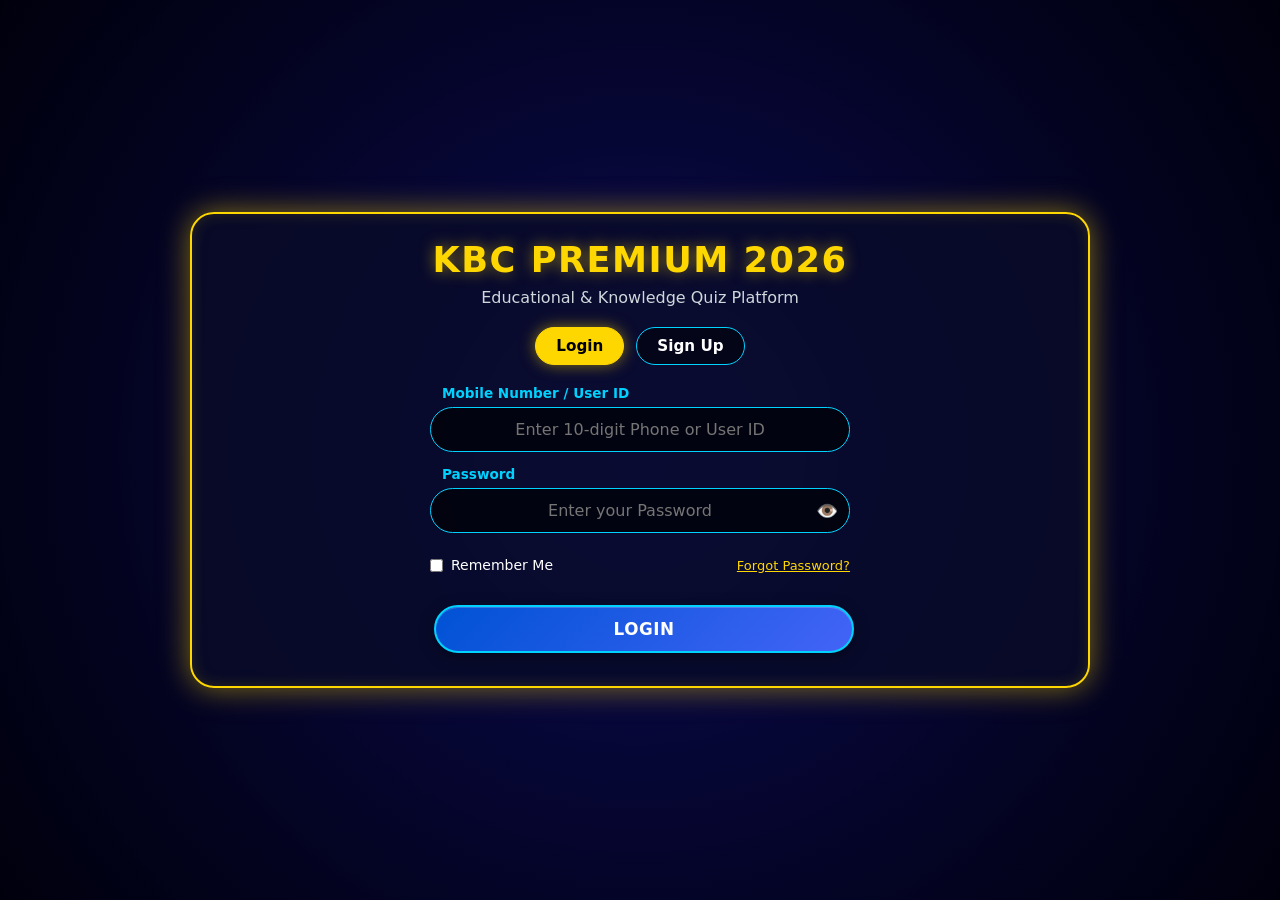
==== index.html @ 392b431d "Refactor login form and add forgot password modal" ====
<!DOCTYPE html>
<html lang="bn">
<head>
    <meta charset="UTF-8">
    <meta name="viewport" content="width=device-width, initial-scale=1.0">
    <title>KBC Premium 2026</title>
    <link rel="stylesheet" href="style.css">
</head>
<body>
    <!-- Top Global Navigation Control Bar (Initially Hidden Until Authenticated) -->
    <header class="top-nav-bar" id="top-nav-bar">
        <div class="nav-brand">
            <span class="brand-logo">🏆</span>
            <span class="brand-title">KBC PREMIUM</span>
        </div>
        <div class="nav-controls">
            <!-- Audio Mute / Unmute Button -->
            <button id="btn-mute" class="nav-btn" onclick="toggleMute()" title="Mute/Unmute Audio">
                <span class="nav-btn-icon">🔊</span> <span id="mute-label" class="nav-btn-text">Audio</span>
            </button>
            <!-- 3D Animated Glowing Voice Indicator -->
            <div class="voice-indicator mic-3d-pulse" id="voice-btn" onclick="toggleVoice()" title="Toggle Voice Assistance">
                <span class="mic-icon">🎤</span>
                <span class="mic-pulse-ring"></span>
            </div>
            <!-- Admin Login Trigger -->
            <button id="btn-admin-trigger" class="nav-btn admin-btn" onclick="openAdminModal()" title="Admin Test Mode">
                <span class="nav-btn-icon">🔑</span> <span class="admin-label nav-btn-text">Admin</span>
            </button>
            <!-- Invite Player Button -->
            <button id="btn-invite" class="nav-btn invite-btn" onclick="invitePlayer()" title="Invite Player">
                <span class="nav-btn-icon">📩</span> <span class="invite-label nav-btn-text">Invite</span>
            </button>
            <!-- Exit Game Button -->
            <button id="btn-exit" class="nav-btn exit-btn" onclick="confirmExitGame()" title="Exit Game">
                <span class="nav-btn-icon">🚪</span> <span class="exit-label nav-btn-text">Exit</span>
            </button>
            <!-- Logout Button -->
            <button id="btn-logout" class="nav-btn logout-btn" onclick="logoutUser()" title="Logout">
                <span class="nav-btn-icon">🛑</span> <span class="logout-label nav-btn-text">Logout</span>
            </button>
        </div>
    </header>

    <div class="container" id="app">
        
        <!-- Screen 1: Global Standard Login & Authentication Portal -->
        <div id="scr-login" class="screen active">
            <div class="auth-card">
                <h1>KBC PREMIUM 2026</h1>
                <p class="subtitle">Educational & Knowledge Quiz Platform</p>
                
                <!-- Authentication Tabs Switcher -->
                <div class="auth-tabs">
                    <button id="tab-login-btn" class="auth-tab active" onclick="switchAuthTab('login')">Login</button>
                    <button id="tab-signup-btn" class="auth-tab" onclick="switchAuthTab('signup')">Sign Up</button>
                </div>

               <!-- Login Form -->
                <div id="form-login" class="auth-form active">
                    <div class="input-group">
                        <label for="login-phone">Mobile Number / User ID</label>
                        <input type="text" id="login-phone" placeholder="Enter 10-digit Phone or User ID">
                    </div>
                    <div class="input-group">
                        <label for="login-pass">Password</label>
                        <div class="password-wrapper" style="position: relative; display: flex; align-items: center;">
                            <input type="password" id="login-pass" placeholder="Enter your Password" style="width: 100%; padding-right: 40px;">
                            <span onclick="togglePasswordVisibility('login-pass', this)" style="position: absolute; right: 12px; cursor: pointer; font-size: 18px; user-select: none;">👁️</span>
                        </div>
                    </div>
                    <div class="remember-group" style="display: flex; align-items: center; justify-content: space-between; margin: 10px 0;">
                        <div style="display: flex; align-items: center; gap: 8px;">
                            <input type="checkbox" id="remember-me" style="width: auto; cursor: pointer;">
                            <label for="remember-me" style="font-size: 14px; cursor: pointer; margin: 0;">Remember Me</label>
                        </div>
                        <!-- সচল করার জন্য এখানে onclick ফাংশন যোগ করা হয়েছে -->
                        <a href="javascript:void(0);" onclick="openForgotPassModal(); return false;" style="font-size: 13px; color: var(--gold, #ffd700); text-decoration: underline;">Forgot Password?</a>
                    </div>
                    <button class="btn btn-primary" onclick="loginUser()">LOGIN</button>
                </div>

                <!-- Sign Up / Registration Form -->
                <div id="form-signup" class="auth-form" style="display:none;">
                    <div class="input-group">
                        <label for="signup-name">Full Name</label>
                        <input type="text" id="signup-name" placeholder="Enter full name">
                    </div>
                    <div class="input-group">
                        <label for="signup-phone">Mobile Number</label>
                        <input type="tel" id="signup-phone" placeholder="Enter 10-digit number" maxlength="10">
                    </div>
                    <div class="input-group">
                        <label for="signup-username">Username</label>
                        <input type="text" id="signup-username" placeholder="e.g. QuizMaster99">
                    </div>
                    <div class="input-group">
                        <label for="signup-pass">Password</label>
                        <div class="password-wrapper" style="position: relative; display: flex; align-items: center;">
                            <input type="password" id="signup-pass" placeholder="Create password" style="width: 100%; padding-right: 40px;">
                            <span onclick="togglePasswordVisibility('signup-pass', this)" style="position: absolute; right: 12px; cursor: pointer; font-size: 18px; user-select: none;">👁️</span>
                        </div>
                    </div>
                    <button class="btn btn-success" onclick="registerUser()">CREATE ACCOUNT</button>
                </div>

                <!-- Top Integrated Promo Code Card (Initially Hidden, Visible upon 5-day Trial Expiry) -->
                <div id="promo-section" class="promo-card" style="display: none;">
                    <span class="promo-title">⚠️ আপনার ৫ দিনের ট্রায়াল শেষ হয়েছে! প্রোমো কোড দিন:</span>
                    <div class="promo-input-wrapper">
                        <input type="text" id="promoInput" placeholder="যেমন: KBC15DAYS">
                        <button class="btn btn-small" onclick="handlePromoSubmit()">আবেদন করুন</button>
                    </div>
                </div>
            </div>
        </div>

        <!-- Screen 2: Language Selection -->
        <div id="scr-lang" class="screen">
            <h1>SELECT LANGUAGE / ভাষা নির্বাচন</h1>
            <div class="lang-grid">
                <button class="btn btn-lang" onclick="selectLanguage('bn')">🌐 বাংলা (BENGALI)</button>
                <button class="btn btn-lang" onclick="selectLanguage('en')">🌐 ENGLISH</button>
            </div>
        </div>

        <!-- Screen 3: Subject Selection -->
        <div id="scr-subject" class="screen">
            <h1>SELECT SUBJECT / বিষয় নির্বাচন</h1>
            <div class="subject-grid">
                <button class="btn sub-btn" onclick="selectSubject('all')">🌐 All Mixed / সব বিষয়</button>
                <button class="btn sub-btn" onclick="selectSubject('science')">🧪 Science / বিজ্ঞান</button>
                <button class="btn sub-btn" onclick="selectSubject('history')">📜 History / ইতিহাস</button>
                <button class="btn sub-btn" onclick="selectSubject('philosophy')">🧠 Philosophy / দর্শন</button>
                <button class="btn sub-btn" onclick="selectSubject('math')">📐 Math / গণিত</button>
                <button class="btn sub-btn" onclick="selectSubject('commerce')">💼 Business / ব্যবসা ও অর্থনীতি</button>
                <button class="btn sub-btn" onclick="selectSubject('tech')">💻 Coding & Tech / কম্পিউটার</button>
            </div>
        </div>

        <!-- Screen 4: Level / Class Selection -->
        <div id="scr-level" class="screen">
            <h1>SELECT LEVEL / শ্রেণী নির্বাচন</h1>
            <div class="level-grid">
                <button class="btn lvl-btn" onclick="startGameWithLevel('junior')">🐣 Junior (Class 5 - 8)</button>
                <button class="btn lvl-btn" onclick="startGameWithLevel('secondary')">🎓 Secondary (Class 9 - 10)</button>
                <button class="btn lvl-btn" onclick="startGameWithLevel('higher')">🏛️ Higher Secondary (Class 11 - 12)</button>
                <button class="btn lvl-btn" onclick="startGameWithLevel('advanced')">🔬 Advanced / Degree / Tech</button>
            </div>
        </div>

        <!-- Screen 5: Game Board -->
        <div id="scr-game" class="screen">
            <div class="header-info">
                <div class="difficulty-badge" id="diff-badge">ROUND 1: BASE SLAB</div>
                <div class="subject-badge" id="subj-badge">SCIENCE</div>
            </div>
            
            <div class="stats">
                <span id="st-score">SCORE: 0</span>
                <span id="st-count">Q: 1/5</span>
            </div>
            
            <div id="timer" class="timer-circle">30</div>
            
            <div class="question-box" id="q-text">এখানে প্রশ্নটি প্রদর্শিত হবে...</div>
            
            <div class="options-grid" id="opt-container">
                <!-- Options populated dynamically -->
            </div>
        </div>

        <!-- Screen 6: Slab Completion Modal / Intermission -->
        <div id="scr-slab-cleared" class="screen">
            <h1>🎉 SLAB CLEARED!</h1>
            <p id="slab-msg">আপনি ১ম ৫টি রাউন্ড সফলভাবে সম্পন্ন করেছেন!</p>
            <p>বর্তমান পয়েন্ট: <span id="slab-score" style="color:var(--gold); font-weight:bold;">0</span></p>
            <button class="btn" onclick="proceedToNextSlab()">পরবর্তী স্লাবে যান (Next Slab) 🚀</button>
        </div>

        <!-- Screen 7: Result -->
        <div id="scr-res" class="screen">
            <h1>GAME OVER</h1>
            <div class="result-box">
                <p>TOTAL SCORE: <span id="res-score" style="color:var(--gold)">0</span></p>
                <p>CORRECT: <span id="res-cor" style="color:var(--correct)">0</span></p>
                <p>WRONG: <span id="res-wr" style="color:var(--wrong)">0</span></p>
            </div>
            <button class="btn" onclick="location.reload()">RESTART / পুনরায় শুরু</button>
        </div>

    </div>

    <!-- Explanation Pop-up Modal -->
    <div id="modal-explanation" class="modal-overlay" style="display: none;">
        <div class="modal-content explanation-modal-card">
            <div class="modal-header">
                <h2>💡 সঠিক ব্যাখ্যার বিশ্লেষণ</h2>
                <span class="close-modal" onclick="closeExplanationModal()">&times;</span>
            </div>
            <div class="modal-body">
                <p id="modal-exp-text">প্রশ্নের উত্তর ব্যাখ্যা এখানে পপআপ আকারে প্রদর্শিত হবে...</p>
            </div>
            <div class="modal-footer">
                <button class="btn btn-small" onclick="closeExplanationModal()">ঠিক আছে (Continue)</button>
            </div>
        </div>
    </div>

    <!-- Admin Master Passcode Modal -->
    <div id="modal-admin" class="modal-overlay" style="display: none;">
        <div class="modal-content admin-modal-card">
            <div class="modal-header">
                <h2>🔑 Admin & Tester Access</h2>
                <span class="close-modal" onclick="closeAdminModal()">&times;</span>
            </div>
            <div class="modal-body">
                <p>অ্যাডমিন টেস্ট মোডে প্রবেশ করতে মাস্টার সিক্রেট কোড লিখুন:</p>
                <input type="password" id="admin-passcode-input" placeholder="Master Key (e.g. ADMIN2026)">
            </div>
            <div class="modal-footer">
                <button class="btn btn-warning" onclick="verifyAdminAccess()">অ্যাক্সেস যাচাই করুন</button>
            </div>
        </div>
    </div>

    <!-- Player Invite Modal -->
    <div id="modal-invite" class="modal-overlay" style="display: none;">
        <div class="modal-content invite-modal-card">
            <div class="modal-header">
                <h2>📩 Invite a Player</h2>
                <span class="close-modal" onclick="closeInviteModal()">&times;</span>
            </div>
            <div class="modal-body">
                <p>অন্য প্লেয়ারকে গেম খেলতে আমন্ত্রণ জানাতে আপনার ইনভাইট কোড কপি করুন:</p>
                <input type="text" id="invite-code-input" readonly value="KBC-ROOM-2026">
            </div>
            <div class="modal-footer">
                <button class="btn btn-primary" onclick="copyInviteCode()">কোড কপি করুন</button>
            </div>
        </div>
    </div>

    <!-- Forgot Password Modal -->
    <div id="modal-forgot" class="modal-overlay" style="display: none;">
        <div class="modal-content" style="max-width: 400px; text-align: center; position: relative;">
            <div class="modal-header">
                <h2>🔒 Password Recovery</h2>
                <span class="close-modal" onclick="closeForgotPassModal()">&times;</span>
            </div>
            <div class="modal-body" style="text-align: left;">
                <p id="forgot-instruction" style="font-size: 0.85rem; color: #666; margin-bottom: 15px;">আপনার ইউজারনেম এবং নিবন্ধিত মোবাইল নম্বর দিন:</p>
                <div class="input-group" style="margin-bottom: 10px;">
                    <label style="font-size: 0.85rem;">Username</label>
                    <input type="text" id="forgot-username" placeholder="Enter your username" style="width: 100%; padding: 10px; border: 1px solid #ccc; border-radius: 6px;">
                </div>
                <div class="input-group" style="margin-bottom: 15px;">
                    <label style="font-size: 0.85rem;">Mobile Number</label>
                    <input type="text" id="forgot-phone" placeholder="Enter your mobile number" style="width: 100%; padding: 10px; border: 1px solid #ccc; border-radius: 6px;">
                </div>
                <div id="new-pass-group" class="input-group" style="margin-bottom: 15px; display: none;">
                    <label style="font-size: 0.85rem;">New Password</label>
                    <input type="password" id="forgot-new-pass" placeholder="Enter new password" style="width: 100%; padding: 10px; border: 1px solid #ccc; border-radius: 6px;">
                </div>
            </div>
            <div class="modal-footer" style="text-align: center;">
                <button id="btn-verify-forgot" class="btn btn-primary" onclick="verifyAndResetPassword()">যাচাই করুন</button>
            </div>
        </div>
    </div>

    <!-- Audio Elements -->
    <audio id="bg-music" loop src="https://www.soundjay.com/free-music/sounds/ambient-atmosphere-01.mp3"></audio>
    <audio id="snd-cor" src="https://www.soundjay.com/buttons/sounds/button-37.mp3"></audio>
    <audio id="snd-wr" src="https://www.soundjay.com/buttons/sounds/button-10.mp3"></audio>
    <audio id="snd-tick" src="https://www.soundjay.com/misc/sounds/clock-tick-1.mp3"></audio>
    <audio id="snd-alert" src="https://www.soundjay.com/buttons/sounds/button-0.mp3"></audio>

    <!-- Main Logic Scripts -->
    <script src="promo.js"></script>
    <script src="app.js"></script>
    <script src="network/network-adapter.js"></script>
</body>
</html>
---- style.css ----
/* ==========================================
   KBC PREMIUM 2026 - MASTER MODERN STYLES
   ========================================== */

:root {
    --bg: radial-gradient(circle at center, #0a0a52 0%, #03031f 70%, #00000d 100%);
    --gold: #ffd700;
    --gold-glow: rgba(255, 215, 0, 0.5);
    --gold-bright: #fff280;
    --purple: #230846;
    --purple-dark: #120326;
    --accent: #00d2ff;
    --accent-glow: rgba(0, 210, 255, 0.4);
    --correct: #28a745;
    --correct-glow: rgba(40, 167, 69, 0.6);
    --wrong: #dc3545;
    --wrong-glow: rgba(220, 53, 69, 0.6);
    --emerald: #00e676;
    --glass: rgba(10, 12, 40, 0.75);
    --glass-border: rgba(255, 215, 0, 0.4);
}

@import url('https://fonts.googleapis.com/css2?family=Hind+Siliguri:wght@400;600;700&family=Poppins:wght@500;700;800&display=swap');

* { 
    margin: 0; 
    padding: 0; 
    box-sizing: border-box; 
    font-family: 'Hind Siliguri', 'Poppins', 'Segoe UI', system-ui, sans-serif; 
}

body { 
    background: var(--bg); 
    color: #ffffff; 
    min-height: 100vh;
    min-height: 100dvh; 
    overflow: hidden; 
    user-select: none; 
    display: flex; 
    flex-direction: column;
    justify-content: flex-start; 
    align-items: center; 
}

/* ==========================================
   Top Global Navigation Bar
   ========================================== */
.top-nav-bar {
    width: 100%;
    max-width: 950px;
    display: none; /* Controlled via app.js show() function */
    justify-content: space-between;
    align-items: center;
    padding: 12px 20px;
    background: rgba(3, 3, 25, 0.85);
    border-bottom: 2px solid var(--glass-border);
    backdrop-filter: blur(12px);
    z-index: 100;
    box-shadow: 0 4px 20px rgba(0, 0, 0, 0.6);
    transition: all 0.3s ease-in-out;
}
.nav-brand {
    display: flex;
    align-items: center;
    gap: 10px;
    font-weight: 800;
    color: var(--gold);
    font-size: 1.1rem;
    letter-spacing: 1px;
    text-shadow: 0 0 8px var(--gold-glow);
}

.nav-controls {
    display: flex;
    align-items: center;
    gap: 10px;
}

.nav-btn {
    background: rgba(15, 15, 40, 0.6);
    border: 1.5px solid var(--accent);
    color: #ffffff;
    padding: 7px 15px;
    border-radius: 20px;
    font-size: 0.85rem;
    font-weight: 600;
    cursor: pointer;
    transition: all 0.25s cubic-bezier(0.4, 0, 0.2, 1);
    display: flex;
    align-items: center;
    gap: 6px;
    box-shadow: 0 0 10px rgba(0, 210, 255, 0.15);
}

.nav-btn:hover {
    background: var(--accent);
    color: #000000;
    box-shadow: 0 0 15px var(--accent);
    transform: translateY(-2px);
}

.nav-btn:active {
    transform: translateY(0);
}

/* Dedicated Themes for Nav Buttons */
.nav-btn.admin-btn {
    border-color: #9d4edd;
    color: #e0aaff;
}

.nav-btn.admin-btn:hover {
    background: #9d4edd;
    color: #ffffff;
    box-shadow: 0 0 15px rgba(157, 78, 221, 0.6);
}

.nav-btn.invite-btn {
    border-color: var(--emerald);
    color: var(--emerald);
}

.nav-btn.invite-btn:hover {
    background: var(--emerald);
    color: #000000;
    box-shadow: 0 0 15px rgba(0, 230, 118, 0.6);
}

.nav-btn.exit-btn {
    border-color: var(--wrong);
    color: #ff8888;
}

.nav-btn.exit-btn:hover {
    background: var(--wrong);
    color: #ffffff;
    box-shadow: 0 0 15px var(--wrong-glow);
}

.voice-indicator {
    width: 36px;
    height: 36px;
    border-radius: 50%;
    background: rgba(0, 210, 255, 0.15);
    border: 1.5px solid var(--accent);
    display: flex;
    align-items: center;
    justify-content: center;
    cursor: pointer;
    font-size: 1rem;
    transition: all 0.3s ease;
}

.voice-indicator:hover, .voice-indicator.active {
    transform: scale(1.1);
    background: rgba(255, 0, 60, 0.3);
    border-color: #ff003c;
    box-shadow: 0 0 15px #ff003c;
}

/* Glowing 3D Mic Interactivity */
.voice-indicator.listening {
    background: radial-gradient(circle, #ff003c 0%, #80001d 100%) !important;
    border-color: #ffffff !important;
    color: #ffffff !important;
    animation: micPulse 1.2s infinite ease-in-out;
    box-shadow: 0 0 20px #ff003c, inset 0 0 10px rgba(255, 255, 255, 0.8);
}

@keyframes micPulse {
    0% {
        transform: scale(1);
        box-shadow: 0 0 10px #ff003c;
    }
    50% {
        transform: scale(1.18);
        box-shadow: 0 0 25px #ff003c, 0 0 35px rgba(255, 0, 60, 0.8);
    }
    100% {
        transform: scale(1);
        box-shadow: 0 0 10px #ff003c;
    }
}

/* ==========================================
   Main Layout Container (Glassmorphism 2.0)
   ========================================== */
.container { 
    width: 95%; 
    max-width: 900px; 
    background: var(--glass); 
    padding: 25px; 
    border-radius: 24px; 
    border: 2px solid var(--gold); 
    box-shadow: 0 0 30px var(--gold-glow), inset 0 0 15px rgba(255, 215, 0, 0.15);
    backdrop-filter: blur(16px); 
    text-align: center; 
    position: relative; 
    margin: auto 0;
    max-height: calc(100vh - 80px);
    overflow-y: auto;
}

.container::-webkit-scrollbar { display: none; }
.container { -ms-overflow-style: none; scrollbar-width: none; }

.screen { 
    display: none; 
    animation: fadeIn 0.4s ease-in-out; 
}

.active { display: block; }

@keyframes fadeIn { 
    from { opacity: 0; transform: scale(0.97); } 
    to { opacity: 1; transform: scale(1); } 
}

h1 { 
    color: var(--gold); 
    font-size: 2.2rem; 
    font-weight: 800;
    margin-bottom: 8px; 
    text-shadow: 0 0 15px var(--gold-glow); 
    letter-spacing: 1.5px;
}

.subtitle {
    color: #cfd8dc;
    font-size: 1rem;
    margin-bottom: 20px;
}

/* ==========================================
   Authentication & Inputs
   ========================================== */
.auth-card {
    max-width: 420px;
    margin: 0 auto;
}

.auth-tabs {
    display: flex;
    justify-content: center;
    gap: 12px;
    margin-bottom: 20px;
}

.auth-tab {
    background: rgba(0, 0, 0, 0.5);
    border: 1.5px solid var(--accent);
    color: #ffffff;
    padding: 9px 20px;
    border-radius: 25px;
    cursor: pointer;
    font-weight: 700;
    font-size: 0.95rem;
    transition: all 0.3s ease;
}

.auth-tab.active {
    background: var(--gold);
    color: #000000;
    border-color: var(--gold);
    box-shadow: 0 0 15px var(--gold-glow);
}

.auth-form {
    display: flex;
    flex-direction: column;
    gap: 14px;
}

.input-group { text-align: left; }

.input-group label {
    display: block;
    font-size: 0.85rem;
    font-weight: 600;
    color: var(--accent);
    margin-bottom: 6px;
    margin-left: 12px;
}

input { 
    width: 100%; 
    padding: 12px 20px; 
    border-radius: 25px; 
    border: 1.5px solid var(--accent); 
    background: rgba(0, 0, 0, 0.65); 
    color: #ffffff; 
    text-align: center; 
    font-size: 1rem; 
    outline: none; 
    transition: all 0.3s ease;
}

input:focus {
    border-color: var(--gold);
    box-shadow: 0 0 15px var(--gold-glow);
    background: rgba(0, 0, 0, 0.85);
}

/* Promo Card Integrated */
.promo-card {
    margin-top: 22px;
    padding: 16px;
    background: rgba(0, 0, 0, 0.4);
    border-radius: 18px;
    border: 1.5px dashed var(--gold);
    box-shadow: inset 0 0 10px var(--gold-glow);
}

.promo-title {
    display: block;
    font-size: 0.9rem;
    font-weight: 700;
    color: var(--gold);
    margin-bottom: 10px;
}

.promo-input-wrapper {
    display: flex;
    gap: 10px;
}

/* ==========================================
   3D Premium Button System
   ========================================== */
.btn { 
    background: linear-gradient(135deg, #3a0d6d, #1a0336); 
    color: var(--gold); 
    border: 2px solid var(--gold); 
    padding: 12px 28px; 
    border-radius: 30px; 
    font-size: 1.05rem; 
    font-weight: 800; 
    cursor: pointer; 
    transition: all 0.25s ease; 
    margin: 8px 4px; 
    display: inline-block;
    box-shadow: 0 4px 15px rgba(0,0,0,0.4), inset 0 1px 0 rgba(255,255,255,0.2);
    text-transform: uppercase;
    letter-spacing: 0.5px;
}

.btn:hover { 
    background: var(--gold); 
    color: #000000; 
    box-shadow: 0 0 20px var(--gold); 
    transform: translateY(-3px);
}

.btn:active {
    transform: translateY(1px);
    box-shadow: 0 2px 8px var(--gold-glow);
}

.btn-primary {
    background: linear-gradient(135deg, #0052d4, #4364f7);
    color: #ffffff;
    border-color: var(--accent);
    width: 100%;
}

.btn-primary:hover {
    background: var(--accent);
    color: #000000;
    box-shadow: 0 0 20px var(--accent);
}

.btn-success {
    background: linear-gradient(135deg, #11998e, #38ef7d);
    color: #000000;
    border-color: #38ef7d;
    width: 100%;
}

.btn-success:hover {
    background: #38ef7d;
    box-shadow: 0 0 20px #38ef7d;
}

/* ==========================================
   Game Screen Layout & KBC Options
   ========================================== */
.header-info {
    display: flex;
    justify-content: space-between;
    margin-bottom: 12px;
}

.difficulty-badge, .subject-badge {
    background: rgba(0, 0, 0, 0.6);
    border: 1.5px solid var(--accent);
    padding: 6px 14px;
    border-radius: 18px;
    font-size: 0.85rem;
    color: var(--accent);
    font-weight: 700;
    box-shadow: 0 0 10px rgba(0, 210, 255, 0.2);
}

.stats { 
    display: flex; 
    justify-content: space-between; 
    color: var(--gold); 
    font-weight: 800; 
    margin-bottom: 12px; 
    font-size: 1.1rem;
    text-shadow: 0 0 8px var(--gold-glow);
}

/* Pulsing Timer */
.timer-circle { 
    width: 65px; 
    height: 65px; 
    border: 4px solid var(--gold); 
    border-radius: 50%; 
    margin: 0 auto 18px; 
    display: flex; 
    align-items: center; 
    justify-content: center; 
    font-size: 1.6rem; 
    font-weight: 800; 
    background: rgba(0,0,0,0.6); 
    box-shadow: 0 0 15px var(--gold-glow);
    transition: all 0.3s ease;
}

.timer-circle.critical {
    border-color: var(--wrong);
    color: var(--wrong);
    box-shadow: 0 0 25px var(--wrong-glow);
    animation: pulse 0.6s infinite alternate;
}

@keyframes pulse {
    from { transform: scale(1); }
    to { transform: scale(1.12); }
}

.question-box { 
    background: linear-gradient(90deg, transparent, rgba(0,210,255,0.2), transparent); 
    border-top: 2px solid var(--accent); 
    border-bottom: 2px solid var(--accent); 
    padding: 18px; 
    font-size: 1.2rem; 
    font-weight: 600;
    margin-bottom: 20px; 
    min-height: 85px; 
    display: flex; 
    align-items: center; 
    justify-content: center; 
    line-height: 1.5;
    text-shadow: 0 2px 4px rgba(0,0,0,0.8);
}

.options-grid { 
    display: grid; 
    grid-template-columns: 1fr 1fr; 
    gap: 14px; 
}

.option { 
    background: rgba(5, 10, 35, 0.7); 
    border: 1.5px solid var(--accent); 
    padding: 12px 18px; 
    border-radius: 35px; 
    cursor: pointer; 
    font-size: 1rem; 
    font-weight: 600;
    text-align: left; 
    transition: all 0.25s ease; 
    box-shadow: 0 4px 10px rgba(0,0,0,0.3);
}

.option:hover { 
    background: var(--accent); 
    color: #000000; 
    box-shadow: 0 0 20px var(--accent);
    transform: scale(1.02);
}

.option.correct { 
    background: var(--correct) !important; 
    color: #ffffff !important; 
    border-color: #ffffff !important; 
    box-shadow: 0 0 25px var(--correct-glow) !important;
}

.option.wrong { 
    background: var(--wrong) !important; 
    color: #ffffff !important; 
    border-color: #ffffff !important; 
    box-shadow: 0 0 25px var(--wrong-glow) !important;
}

/* ==========================================
   Modals & Popups
   ========================================== */
.modal-overlay {
    position: fixed;
    top: 0;
    left: 0;
    width: 100vw;
    height: 100vh;
    background: rgba(0, 0, 15, 0.85);
    backdrop-filter: blur(10px);
    display: flex;
    justify-content: center;
    align-items: center;
    z-index: 1000;
    padding: 20px;
}

.modal-content {
    background: radial-gradient(circle at center, #1a1a60 0%, #080820 100%);
    border: 2px solid var(--gold);
    border-radius: 24px;
    box-shadow: 0 0 35px var(--gold-glow);
    padding: 25px;
    width: 100%;
    max-width: 480px;
    text-align: center;
    animation: fadeIn 0.3s ease;
}

.modal-header {
    display: flex;
    justify-content: space-between;
    align-items: center;
    border-bottom: 1px solid var(--glass-border);
    padding-bottom: 12px;
    margin-bottom: 18px;
}

.modal-header h2 {
    color: var(--gold);
    font-size: 1.3rem;
}

.close-modal {
    font-size: 1.6rem;
    color: #aaaaaa;
    cursor: pointer;
    transition: 0.2s;
}

.close-modal:hover { color: #ffffff; }

/* Mobile Responsiveness */
@media (max-width: 600px) { 
    .options-grid, .subject-grid { grid-template-columns: 1fr; } 
    h1 { font-size: 1.6rem; } 
    .container { padding: 18px 14px; margin: 10px auto; }
    .question-box { font-size: 1.05rem; padding: 14px 10px; min-height: 75px; }
    .top-nav-bar { padding: 8px 12px; }
    .nav-brand .brand-title { font-size: 0.85rem; }
    .admin-label, .exit-label, .mute-label, .invite-label { display: none; }
    .nav-btn { padding: 6px 10px; font-size: 0.8rem; }
}
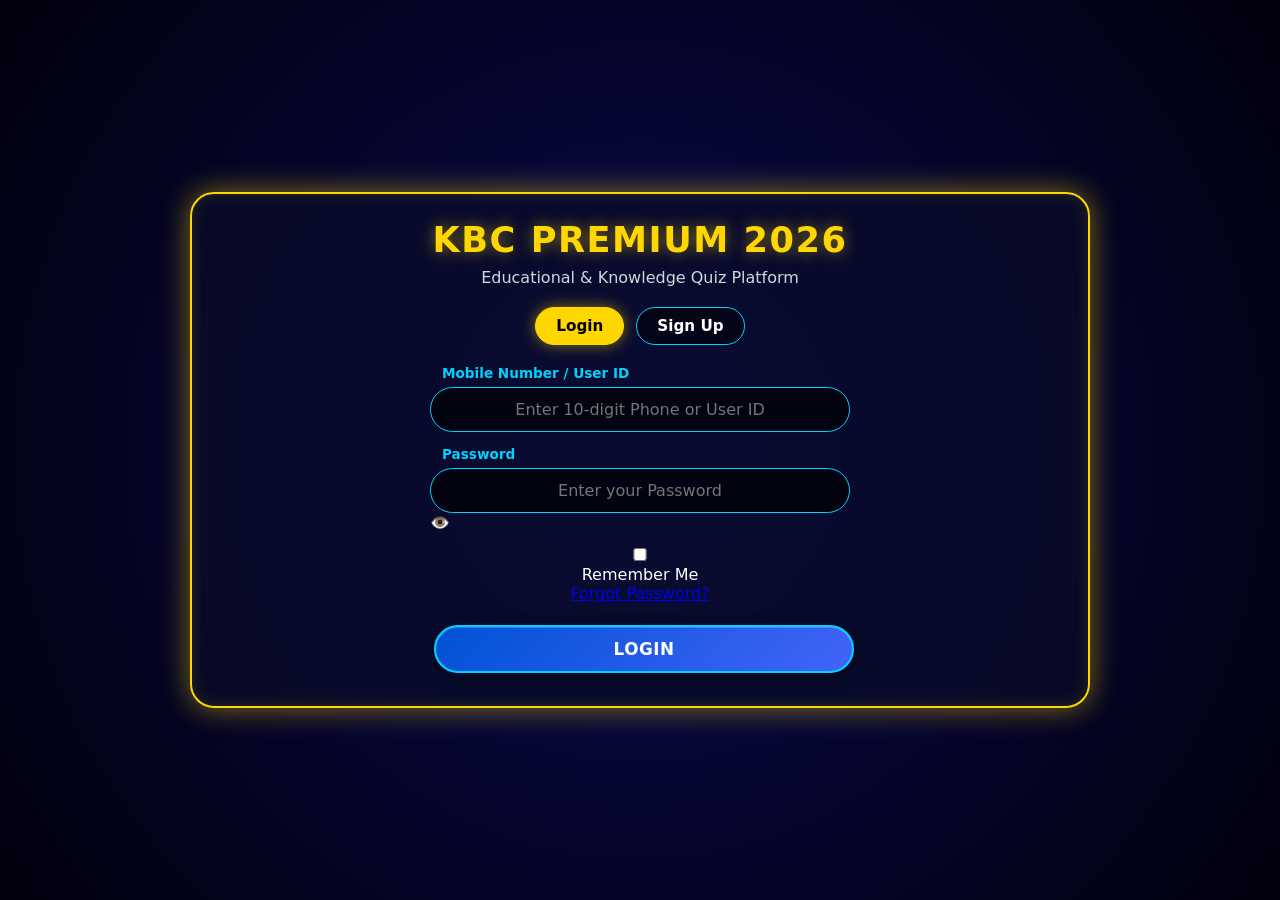
==== commit 45e6f0ab: "Refactor login and signup forms for better structure" ====
--- a/index.html
+++ b/index.html
@@ -56,7 +56,7 @@
                     <button id="tab-signup-btn" class="auth-tab" onclick="switchAuthTab('signup')">Sign Up</button>
                 </div>
 
-               <!-- Login Form -->
+                <!-- Login Form -->
                 <div id="form-login" class="auth-form active">
                     <div class="input-group">
                         <label for="login-phone">Mobile Number / User ID</label>
@@ -64,18 +64,17 @@
                     </div>
                     <div class="input-group">
                         <label for="login-pass">Password</label>
-                        <div class="password-wrapper" style="position: relative; display: flex; align-items: center;">
-                            <input type="password" id="login-pass" placeholder="Enter your Password" style="width: 100%; padding-right: 40px;">
-                            <span onclick="togglePasswordVisibility('login-pass', this)" style="position: absolute; right: 12px; cursor: pointer; font-size: 18px; user-select: none;">👁️</span>
+                        <div class="password-wrapper">
+                            <input type="password" id="login-pass" placeholder="Enter your Password">
+                            <span class="toggle-password-icon" onclick="togglePasswordVisibility('login-pass', this)">👁️</span>
                         </div>
                     </div>
-                    <div class="remember-group" style="display: flex; align-items: center; justify-content: space-between; margin: 10px 0;">
-                        <div style="display: flex; align-items: center; gap: 8px;">
-                            <input type="checkbox" id="remember-me" style="width: auto; cursor: pointer;">
-                            <label for="remember-me" style="font-size: 14px; cursor: pointer; margin: 0;">Remember Me</label>
+                    <div class="remember-group">
+                        <div class="remember-me-checkbox">
+                            <input type="checkbox" id="remember-me">
+                            <label for="remember-me">Remember Me</label>
                         </div>
-                        <!-- সচল করার জন্য এখানে onclick ফাংশন যোগ করা হয়েছে -->
-                        <a href="javascript:void(0);" onclick="openForgotPassModal(); return false;" style="font-size: 13px; color: var(--gold, #ffd700); text-decoration: underline;">Forgot Password?</a>
+                        <a href="javascript:void(0);" onclick="openForgotPassModal(); return false;" class="forgot-pass-link">Forgot Password?</a>
                     </div>
                     <button class="btn btn-primary" onclick="loginUser()">LOGIN</button>
                 </div>
@@ -96,9 +95,9 @@
                     </div>
                     <div class="input-group">
                         <label for="signup-pass">Password</label>
-                        <div class="password-wrapper" style="position: relative; display: flex; align-items: center;">
-                            <input type="password" id="signup-pass" placeholder="Create password" style="width: 100%; padding-right: 40px;">
-                            <span onclick="togglePasswordVisibility('signup-pass', this)" style="position: absolute; right: 12px; cursor: pointer; font-size: 18px; user-select: none;">👁️</span>
+                        <div class="password-wrapper">
+                            <input type="password" id="signup-pass" placeholder="Create password">
+                            <span class="toggle-password-icon" onclick="togglePasswordVisibility('signup-pass', this)">👁️</span>
                         </div>
                     </div>
                     <button class="btn btn-success" onclick="registerUser()">CREATE ACCOUNT</button>
@@ -243,27 +242,27 @@
 
     <!-- Forgot Password Modal -->
     <div id="modal-forgot" class="modal-overlay" style="display: none;">
-        <div class="modal-content" style="max-width: 400px; text-align: center; position: relative;">
+        <div class="modal-content forgot-modal-card">
             <div class="modal-header">
                 <h2>🔒 Password Recovery</h2>
                 <span class="close-modal" onclick="closeForgotPassModal()">&times;</span>
             </div>
-            <div class="modal-body" style="text-align: left;">
-                <p id="forgot-instruction" style="font-size: 0.85rem; color: #666; margin-bottom: 15px;">আপনার ইউজারনেম এবং নিবন্ধিত মোবাইল নম্বর দিন:</p>
-                <div class="input-group" style="margin-bottom: 10px;">
-                    <label style="font-size: 0.85rem;">Username</label>
-                    <input type="text" id="forgot-username" placeholder="Enter your username" style="width: 100%; padding: 10px; border: 1px solid #ccc; border-radius: 6px;">
-                </div>
-                <div class="input-group" style="margin-bottom: 15px;">
-                    <label style="font-size: 0.85rem;">Mobile Number</label>
-                    <input type="text" id="forgot-phone" placeholder="Enter your mobile number" style="width: 100%; padding: 10px; border: 1px solid #ccc; border-radius: 6px;">
-                </div>
-                <div id="new-pass-group" class="input-group" style="margin-bottom: 15px; display: none;">
-                    <label style="font-size: 0.85rem;">New Password</label>
-                    <input type="password" id="forgot-new-pass" placeholder="Enter new password" style="width: 100%; padding: 10px; border: 1px solid #ccc; border-radius: 6px;">
-                </div>
-            </div>
-            <div class="modal-footer" style="text-align: center;">
+            <div class="modal-body">
+                <p id="forgot-instruction" class="instruction-text">আপনার ইউজারনেম এবং নিবন্ধিত মোবাইল নম্বর দিন:</p>
+                <div class="input-group">
+                    <label for="forgot-username">Username</label>
+                    <input type="text" id="forgot-username" placeholder="Enter your username">
+                </div>
+                <div class="input-group">
+                    <label for="forgot-phone">Mobile Number</label>
+                    <input type="text" id="forgot-phone" placeholder="Enter your mobile number">
+                </div>
+                <div id="new-pass-group" class="input-group" style="display: none;">
+                    <label for="forgot-new-pass">New Password</label>
+                    <input type="password" id="forgot-new-pass" placeholder="Enter new password">
+                </div>
+            </div>
+            <div class="modal-footer center-footer">
                 <button id="btn-verify-forgot" class="btn btn-primary" onclick="verifyAndResetPassword()">যাচাই করুন</button>
             </div>
         </div>
@@ -279,6 +278,6 @@
     <!-- Main Logic Scripts -->
     <script src="promo.js"></script>
     <script src="app.js"></script>
-    <script src="network/network-adapter.js"></script>
+    <script src="network/networkadapter.js"></script>
 </body>
 </html>
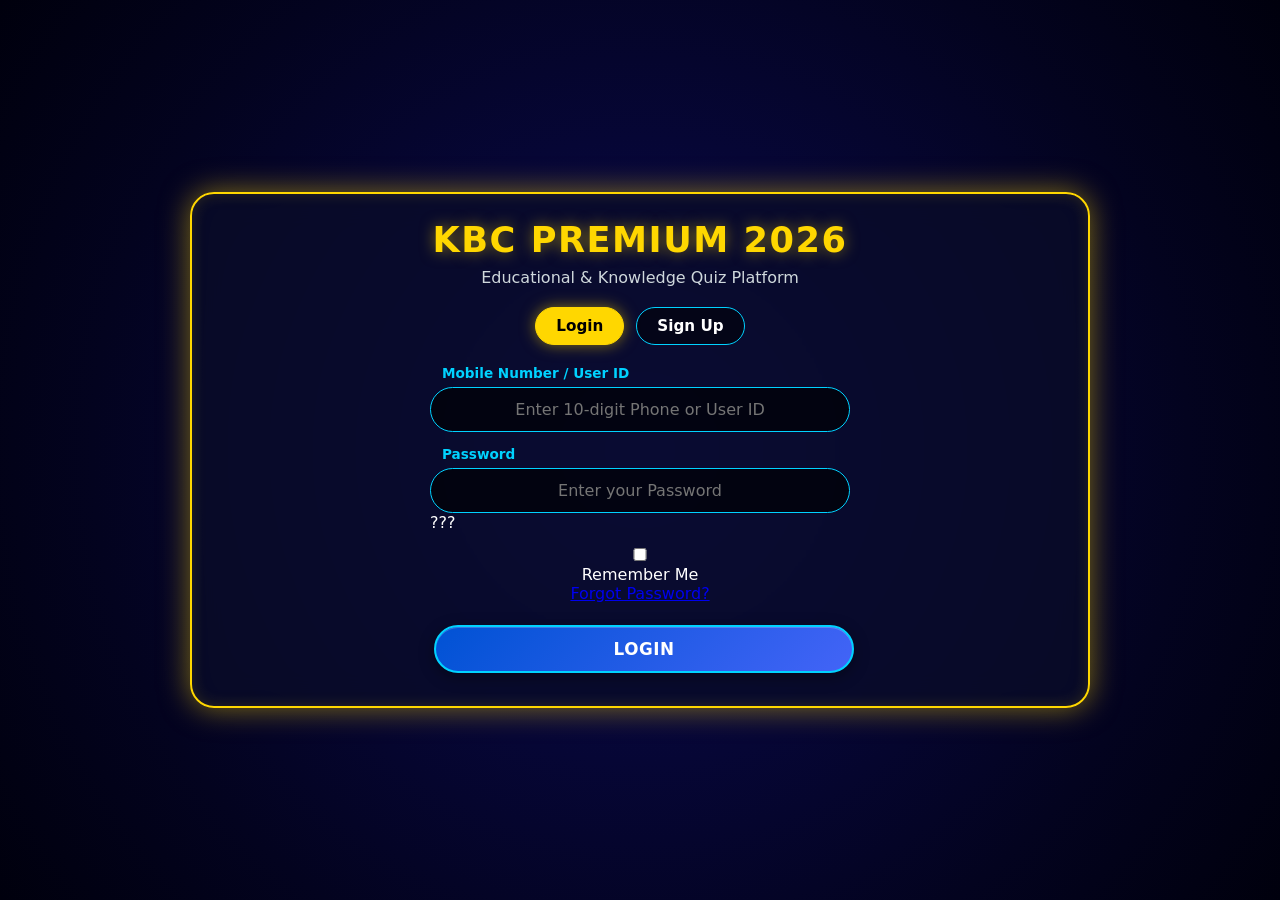
==== commit 2903912f: "Replace icons and text with new placeholders Updated navigation icons and text placeholders for bett" ====
--- a/index.html
+++ b/index.html
@@ -4,40 +4,47 @@
     <meta charset="UTF-8">
     <meta name="viewport" content="width=device-width, initial-scale=1.0">
     <title>KBC Premium 2026</title>
+    <link rel="icon" href="data:,">
     <link rel="stylesheet" href="style.css">
 </head>
 <body>
     <!-- Top Global Navigation Control Bar (Initially Hidden Until Authenticated) -->
     <header class="top-nav-bar" id="top-nav-bar">
         <div class="nav-brand">
-            <span class="brand-logo">🏆</span>
+            <span class="brand-logo">??</span>
             <span class="brand-title">KBC PREMIUM</span>
         </div>
         <div class="nav-controls">
+            <!-- Validity Expiry Badge & Live Clock (Top Navigation Bar) -->
+            <div id="expiry-badge" class="nav-btn validity-badge-btn" style="background: rgba(0, 123, 255, 0.2); border: 1px solid #007bff; color: #4dabf7; font-weight: bold; cursor: default;">
+                <span class="nav-btn-icon">?</span> 
+                <span id="header-trial-days" class="nav-btn-text">??????: -- ???</span>
+                <span id="live-clock" style="color: #ffd700; font-weight: bold; font-family: monospace; margin-left: 8px;"></span>
+            </div>
             <!-- Audio Mute / Unmute Button -->
             <button id="btn-mute" class="nav-btn" onclick="toggleMute()" title="Mute/Unmute Audio">
-                <span class="nav-btn-icon">🔊</span> <span id="mute-label" class="nav-btn-text">Audio</span>
+                <span class="nav-btn-icon">??</span> <span id="mute-label" class="nav-btn-text">Audio</span>
             </button>
             <!-- 3D Animated Glowing Voice Indicator -->
             <div class="voice-indicator mic-3d-pulse" id="voice-btn" onclick="toggleVoice()" title="Toggle Voice Assistance">
-                <span class="mic-icon">🎤</span>
+                <span class="mic-icon">??</span>
                 <span class="mic-pulse-ring"></span>
             </div>
             <!-- Admin Login Trigger -->
             <button id="btn-admin-trigger" class="nav-btn admin-btn" onclick="openAdminModal()" title="Admin Test Mode">
-                <span class="nav-btn-icon">🔑</span> <span class="admin-label nav-btn-text">Admin</span>
+                <span class="nav-btn-icon">??</span> <span class="admin-label nav-btn-text">Admin</span>
             </button>
             <!-- Invite Player Button -->
             <button id="btn-invite" class="nav-btn invite-btn" onclick="invitePlayer()" title="Invite Player">
-                <span class="nav-btn-icon">📩</span> <span class="invite-label nav-btn-text">Invite</span>
+                <span class="nav-btn-icon">??</span> <span class="invite-label nav-btn-text">Invite</span>
             </button>
             <!-- Exit Game Button -->
             <button id="btn-exit" class="nav-btn exit-btn" onclick="confirmExitGame()" title="Exit Game">
-                <span class="nav-btn-icon">🚪</span> <span class="exit-label nav-btn-text">Exit</span>
+                <span class="nav-btn-icon">??</span> <span class="exit-label nav-btn-text">Exit</span>
             </button>
             <!-- Logout Button -->
             <button id="btn-logout" class="nav-btn logout-btn" onclick="logoutUser()" title="Logout">
-                <span class="nav-btn-icon">🛑</span> <span class="logout-label nav-btn-text">Logout</span>
+                <span class="nav-btn-icon">??</span> <span class="logout-label nav-btn-text">Logout</span>
             </button>
         </div>
     </header>
@@ -66,7 +73,7 @@
                         <label for="login-pass">Password</label>
                         <div class="password-wrapper">
                             <input type="password" id="login-pass" placeholder="Enter your Password">
-                            <span class="toggle-password-icon" onclick="togglePasswordVisibility('login-pass', this)">👁️</span>
+                            <span class="toggle-password-icon" onclick="togglePasswordVisibility('login-pass', this)">???</span>
                         </div>
                     </div>
                     <div class="remember-group">
@@ -97,18 +104,18 @@
                         <label for="signup-pass">Password</label>
                         <div class="password-wrapper">
                             <input type="password" id="signup-pass" placeholder="Create password">
-                            <span class="toggle-password-icon" onclick="togglePasswordVisibility('signup-pass', this)">👁️</span>
+                            <span class="toggle-password-icon" onclick="togglePasswordVisibility('signup-pass', this)">???</span>
                         </div>
                     </div>
                     <button class="btn btn-success" onclick="registerUser()">CREATE ACCOUNT</button>
                 </div>
 
-                <!-- Top Integrated Promo Code Card (Initially Hidden, Visible upon 5-day Trial Expiry) -->
-                <div id="promo-section" class="promo-card" style="display: none;">
-                    <span class="promo-title">⚠️ আপনার ৫ দিনের ট্রায়াল শেষ হয়েছে! প্রোমো কোড দিন:</span>
-                    <div class="promo-input-wrapper">
-                        <input type="text" id="promoInput" placeholder="যেমন: KBC15DAYS">
-                        <button class="btn btn-small" onclick="handlePromoSubmit()">আবেদন করুন</button>
+                <!-- Integrated Modern Promo Code Section -->
+                <div id="promo-section" class="promo-card" style="display: none; margin-top: 20px; padding: 15px; border-radius: 8px; background: rgba(255,255,255,0.05); border: 1px dashed var(--gold, #ffd700);">
+                    <span class="promo-title" style="display: block; margin-bottom: 10px; font-weight: bold; color: #ffcc00;">?? ????? ?????????? ?????? ??? ??????! ?????? ??? ???:</span>
+                    <div class="promo-input-wrapper" style="display: flex; gap: 8px;">
+                        <input type="text" id="promoInput" placeholder="????: WELCOME2026" style="flex: 1; padding: 8px; text-transform: uppercase;">
+                        <button class="btn btn-small" onclick="applyPromoCode()">????? ????</button>
                     </div>
                 </div>
             </div>
@@ -116,35 +123,43 @@
 
         <!-- Screen 2: Language Selection -->
         <div id="scr-lang" class="screen">
-            <h1>SELECT LANGUAGE / ভাষা নির্বাচন</h1>
+            <h1>SELECT LANGUAGE / ???? ????????</h1>
+            
+            <!-- Expiry Badge for Main Menu -->
+            <div style="text-align: center; margin-bottom: 15px;">
+                <div id="expiry-badge-lang" style="background: rgba(0, 123, 255, 0.15); border: 1px solid #007bff; color: #00d2ff; padding: 6px 15px; border-radius: 20px; font-size: 14px; display: inline-block; font-weight: bold;">
+                    ? <span id="lang-trial-days">???????? / ???????????? ?????? ????: -- ???</span>
+                </div>
+            </div>
+
             <div class="lang-grid">
-                <button class="btn btn-lang" onclick="selectLanguage('bn')">🌐 বাংলা (BENGALI)</button>
-                <button class="btn btn-lang" onclick="selectLanguage('en')">🌐 ENGLISH</button>
+                <button class="btn btn-lang" onclick="selectLanguage('bn')">?? ????? (BENGALI)</button>
+                <button class="btn btn-lang" onclick="selectLanguage('en')">?? ENGLISH</button>
             </div>
         </div>
 
         <!-- Screen 3: Subject Selection -->
         <div id="scr-subject" class="screen">
-            <h1>SELECT SUBJECT / বিষয় নির্বাচন</h1>
+            <h1>SELECT SUBJECT / ????? ????????</h1>
             <div class="subject-grid">
-                <button class="btn sub-btn" onclick="selectSubject('all')">🌐 All Mixed / সব বিষয়</button>
-                <button class="btn sub-btn" onclick="selectSubject('science')">🧪 Science / বিজ্ঞান</button>
-                <button class="btn sub-btn" onclick="selectSubject('history')">📜 History / ইতিহাস</button>
-                <button class="btn sub-btn" onclick="selectSubject('philosophy')">🧠 Philosophy / দর্শন</button>
-                <button class="btn sub-btn" onclick="selectSubject('math')">📐 Math / গণিত</button>
-                <button class="btn sub-btn" onclick="selectSubject('commerce')">💼 Business / ব্যবসা ও অর্থনীতি</button>
-                <button class="btn sub-btn" onclick="selectSubject('tech')">💻 Coding & Tech / কম্পিউটার</button>
+                <button class="btn sub-btn" onclick="selectSubject('all')">?? All Mixed / ?? ?????</button>
+                <button class="btn sub-btn" onclick="selectSubject('science')">?? Science / ???????</button>
+                <button class="btn sub-btn" onclick="selectSubject('history')">?? History / ??????</button>
+                <button class="btn sub-btn" onclick="selectSubject('philosophy')">?? Philosophy / ?????</button>
+                <button class="btn sub-btn" onclick="selectSubject('math')">?? Math / ????</button>
+                <button class="btn sub-btn" onclick="selectSubject('commerce')">?? Business / ?????? ? ????????</button>
+                <button class="btn sub-btn" onclick="selectSubject('tech')">?? Coding & Tech / ?????????</button>
             </div>
         </div>
 
         <!-- Screen 4: Level / Class Selection -->
         <div id="scr-level" class="screen">
-            <h1>SELECT LEVEL / শ্রেণী নির্বাচন</h1>
+            <h1>SELECT LEVEL / ?????? ????????</h1>
             <div class="level-grid">
-                <button class="btn lvl-btn" onclick="startGameWithLevel('junior')">🐣 Junior (Class 5 - 8)</button>
-                <button class="btn lvl-btn" onclick="startGameWithLevel('secondary')">🎓 Secondary (Class 9 - 10)</button>
-                <button class="btn lvl-btn" onclick="startGameWithLevel('higher')">🏛️ Higher Secondary (Class 11 - 12)</button>
-                <button class="btn lvl-btn" onclick="startGameWithLevel('advanced')">🔬 Advanced / Degree / Tech</button>
+                <button class="btn lvl-btn" onclick="startGameWithLevel('junior')">?? Junior (Class 5 - 8)</button>
+                <button class="btn lvl-btn" onclick="startGameWithLevel('secondary')">?? Secondary (Class 9 - 10)</button>
+                <button class="btn lvl-btn" onclick="startGameWithLevel('higher')">??? Higher Secondary (Class 11 - 12)</button>
+                <button class="btn lvl-btn" onclick="startGameWithLevel('advanced')">?? Advanced / Degree / Tech</button>
             </div>
         </div>
 
@@ -162,7 +177,7 @@
             
             <div id="timer" class="timer-circle">30</div>
             
-            <div class="question-box" id="q-text">এখানে প্রশ্নটি প্রদর্শিত হবে...</div>
+            <div class="question-box" id="q-text">????? ???????? ????????? ???...</div>
             
             <div class="options-grid" id="opt-container">
                 <!-- Options populated dynamically -->
@@ -171,10 +186,10 @@
 
         <!-- Screen 6: Slab Completion Modal / Intermission -->
         <div id="scr-slab-cleared" class="screen">
-            <h1>🎉 SLAB CLEARED!</h1>
-            <p id="slab-msg">আপনি ১ম ৫টি রাউন্ড সফলভাবে সম্পন্ন করেছেন!</p>
-            <p>বর্তমান পয়েন্ট: <span id="slab-score" style="color:var(--gold); font-weight:bold;">0</span></p>
-            <button class="btn" onclick="proceedToNextSlab()">পরবর্তী স্লাবে যান (Next Slab) 🚀</button>
+            <h1>?? SLAB CLEARED!</h1>
+            <p id="slab-msg">???? ?? ??? ?????? ??????? ??????? ??????!</p>
+            <p>??????? ???????: <span id="slab-score" style="color:var(--gold); font-weight:bold;">0</span></p>
+            <button class="btn" onclick="proceedToNextSlab()">??????? ?????? ??? (Next Slab) ??</button>
         </div>
 
         <!-- Screen 7: Result -->
@@ -185,7 +200,7 @@
                 <p>CORRECT: <span id="res-cor" style="color:var(--correct)">0</span></p>
                 <p>WRONG: <span id="res-wr" style="color:var(--wrong)">0</span></p>
             </div>
-            <button class="btn" onclick="location.reload()">RESTART / পুনরায় শুরু</button>
+            <button class="btn" onclick="location.reload()">RESTART / ??????? ????</button>
         </div>
 
     </div>
@@ -194,14 +209,14 @@
     <div id="modal-explanation" class="modal-overlay" style="display: none;">
         <div class="modal-content explanation-modal-card">
             <div class="modal-header">
-                <h2>💡 সঠিক ব্যাখ্যার বিশ্লেষণ</h2>
+                <h2>?? ???? ????????? ????????</h2>
                 <span class="close-modal" onclick="closeExplanationModal()">&times;</span>
             </div>
             <div class="modal-body">
-                <p id="modal-exp-text">প্রশ্নের উত্তর ব্যাখ্যা এখানে পপআপ আকারে প্রদর্শিত হবে...</p>
+                <p id="modal-exp-text">???????? ????? ???????? ????? ???? ????? ????????? ???...</p>
             </div>
             <div class="modal-footer">
-                <button class="btn btn-small" onclick="closeExplanationModal()">ঠিক আছে (Continue)</button>
+                <button class="btn btn-small" onclick="closeExplanationModal()">??? ??? (Continue)</button>
             </div>
         </div>
     </div>
@@ -210,15 +225,15 @@
     <div id="modal-admin" class="modal-overlay" style="display: none;">
         <div class="modal-content admin-modal-card">
             <div class="modal-header">
-                <h2>🔑 Admin & Tester Access</h2>
+                <h2>?? Admin & Tester Access</h2>
                 <span class="close-modal" onclick="closeAdminModal()">&times;</span>
             </div>
             <div class="modal-body">
-                <p>অ্যাডমিন টেস্ট মোডে প্রবেশ করতে মাস্টার সিক্রেট কোড লিখুন:</p>
+                <p>???????? ????? ???? ?????? ???? ??????? ??????? ??? ?????:</p>
                 <input type="password" id="admin-passcode-input" placeholder="Master Key (e.g. ADMIN2026)">
             </div>
             <div class="modal-footer">
-                <button class="btn btn-warning" onclick="verifyAdminAccess()">অ্যাক্সেস যাচাই করুন</button>
+                <button class="btn btn-warning" onclick="verifyAdminAccess()">????????? ????? ????</button>
             </div>
         </div>
     </div>
@@ -227,15 +242,15 @@
     <div id="modal-invite" class="modal-overlay" style="display: none;">
         <div class="modal-content invite-modal-card">
             <div class="modal-header">
-                <h2>📩 Invite a Player</h2>
+                <h2>?? Invite a Player</h2>
                 <span class="close-modal" onclick="closeInviteModal()">&times;</span>
             </div>
             <div class="modal-body">
-                <p>অন্য প্লেয়ারকে গেম খেলতে আমন্ত্রণ জানাতে আপনার ইনভাইট কোড কপি করুন:</p>
+                <p>???? ?????????? ??? ????? ???????? ?????? ????? ?????? ??? ??? ????:</p>
                 <input type="text" id="invite-code-input" readonly value="KBC-ROOM-2026">
             </div>
             <div class="modal-footer">
-                <button class="btn btn-primary" onclick="copyInviteCode()">কোড কপি করুন</button>
+                <button class="btn btn-primary" onclick="copyInviteCode()">??? ??? ????</button>
             </div>
         </div>
     </div>
@@ -244,11 +259,11 @@
     <div id="modal-forgot" class="modal-overlay" style="display: none;">
         <div class="modal-content forgot-modal-card">
             <div class="modal-header">
-                <h2>🔒 Password Recovery</h2>
+                <h2>?? Password Recovery</h2>
                 <span class="close-modal" onclick="closeForgotPassModal()">&times;</span>
             </div>
             <div class="modal-body">
-                <p id="forgot-instruction" class="instruction-text">আপনার ইউজারনেম এবং নিবন্ধিত মোবাইল নম্বর দিন:</p>
+                <p id="forgot-instruction" class="instruction-text">????? ???????? ??? ???????? ?????? ????? ???:</p>
                 <div class="input-group">
                     <label for="forgot-username">Username</label>
                     <input type="text" id="forgot-username" placeholder="Enter your username">
@@ -263,21 +278,21 @@
                 </div>
             </div>
             <div class="modal-footer center-footer">
-                <button id="btn-verify-forgot" class="btn btn-primary" onclick="verifyAndResetPassword()">যাচাই করুন</button>
-            </div>
-        </div>
-    </div>
-
-    <!-- Audio Elements -->
-    <audio id="bg-music" loop src="https://www.soundjay.com/free-music/sounds/ambient-atmosphere-01.mp3"></audio>
-    <audio id="snd-cor" src="https://www.soundjay.com/buttons/sounds/button-37.mp3"></audio>
-    <audio id="snd-wr" src="https://www.soundjay.com/buttons/sounds/button-10.mp3"></audio>
-    <audio id="snd-tick" src="https://www.soundjay.com/misc/sounds/clock-tick-1.mp3"></audio>
-    <audio id="snd-alert" src="https://www.soundjay.com/buttons/sounds/button-0.mp3"></audio>
-
-    <!-- Main Logic Scripts -->
+                <button id="btn-verify-forgot" class="btn btn-primary" onclick="verifyAndResetPassword()">????? ????</button>
+            </div>
+        </div>
+    </div>
+
+    <!-- Audio Elements (Safe Load Handling) -->
+    <audio id="bg-music" loop preload="none"></audio>
+    <audio id="snd-cor" preload="none"></audio>
+    <audio id="snd-wr" preload="none"></audio>
+    <audio id="snd-tick" preload="none"></audio>
+    <audio id="snd-alert" preload="none"></audio>
+
+    <!-- Main Logic Scripts (Loaded in Correct Sequence) -->
+    <script src="network/networkadapter.js"></script>
     <script src="promo.js"></script>
     <script src="app.js"></script>
-    <script src="network/networkadapter.js"></script>
 </body>
 </html>
